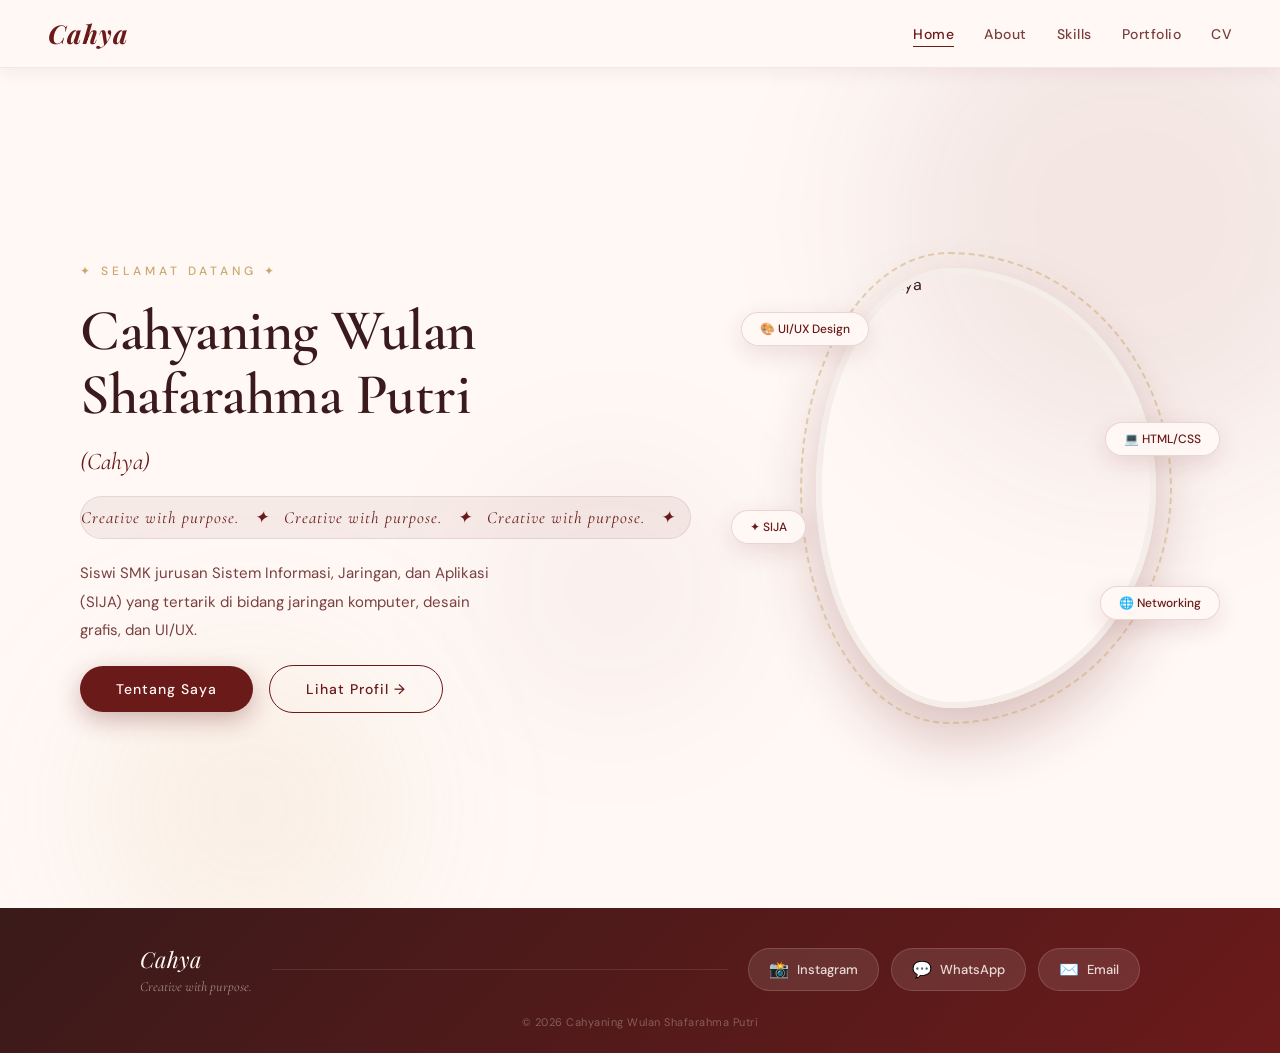
==== index.html @ 1abc10e7 "Add files via upload" ====
<!DOCTYPE html>
<html lang="id">
<head>
  <meta charset="UTF-8">
  <meta name="viewport" content="width=device-width, initial-scale=1.0">
  <title>Cahya | Personal Branding</title>
  <link href="https://fonts.googleapis.com/css2?family=Cormorant+Garamond:ital,wght@0,400;0,600;1,400&family=DM+Sans:wght@300;400;500&family=Playfair+Display:ital,wght@0,700;1,400&display=swap" rel="stylesheet">
  <link rel="stylesheet" href="style.css">
</head>

<body>

  <!-- NAVBAR -->
  <nav class="navbar">
    <div class="logo">Cahya</div>
    <ul class="nav-menu">
      <li><a href="index.html" class="active">Home</a></li>
      <li><a href="about.html">About</a></li>
      <li><a href="skills.html">Skills</a></li>
      <li><a href="protfolio.html">Portfolio</a></li>
      <li><a href="cv.html">CV</a></li>
    </ul>
  </nav>

  <!-- HOME SECTION -->
  <section class="home">

    <!-- ORNAMEN DEKORASI -->
    <div class="orb orb-1"></div>
    <div class="orb orb-2"></div>
    <div class="orb orb-3"></div>

    <div class="home-layout">

      <!-- KIRI: TEKS -->
      <div class="home-text">
        <span class="home-eyebrow">✦ Selamat Datang ✦</span>
        <h1 class="home-name">Cahyaning Wulan<br>Shafarahma Putri</h1>
        <h2 class="home-nick">(Cahya)</h2>

        <!-- TAGLINE BERJALAN -->
        <div class="tagline-wrap">
          <span class="tagline-running">Creative with purpose.&nbsp;&nbsp;&nbsp;✦&nbsp;&nbsp;&nbsp;Creative with purpose.&nbsp;&nbsp;&nbsp;✦&nbsp;&nbsp;&nbsp;Creative with purpose.&nbsp;&nbsp;&nbsp;✦&nbsp;&nbsp;&nbsp;</span>
        </div>

        <p class="description">
          Siswi SMK jurusan Sistem Informasi, Jaringan, dan Aplikasi (SIJA)
          yang tertarik di bidang jaringan komputer, desain grafis, dan UI/UX.
        </p>

        <div class="home-actions">
          <button class="btn" onclick="document.getElementById('socialModal').classList.add('show')">Tentang Saya</button>
          <a href="about.html" class="btn-outline">Lihat Profil →</a>
        </div>
      </div>

      <!-- KANAN: FOTO -->
      <div class="home-photo-side">
        <div class="photo-frame">
          <img src="https://i.ibb.co.com/ywpWvyh/Whats-App-Image-2026-05-02-at-09-30-25.jpg" alt="Foto Cahya" class="profile-photo">
          <div class="photo-deco-ring"></div>
        </div>
        <!-- BADGE MELAYANG -->
        <div class="float-badge badge-1">🎨 UI/UX Design</div>
        <div class="float-badge badge-2">🌐 Networking</div>
        <div class="float-badge badge-3">✦ SIJA</div>
        <div class="float-badge badge-4">💻 HTML/CSS</div>
      </div>

    </div>
  </section>

  <!-- MODAL SOSIAL MEDIA -->
  <div class="modal-overlay" id="socialModal" onclick="if(event.target===this)this.classList.remove('show')">
    <div class="modal-box">
      <button class="modal-close" onclick="document.getElementById('socialModal').classList.remove('show')">&times;</button>
      <p class="modal-label">Temukan saya di</p>
      <h2 class="modal-title">Sosial Media</h2>
      <div class="social-links">
        <a href="https://www.instagram.com/sfarhmptri?igsh=a2llaGw1cDJhYjl5" target="_blank" class="social-btn instagram">
          <span class="social-icon">📸</span>
          <span>Instagram</span>
        </a>
        <a href="https://wa.me/6281215548421" target="_blank" class="social-btn whatsapp">
          <span class="social-icon">💬</span>
          <span>WhatsApp</span>
        </a>
        <a href="https://www.tiktok.com/@sfaarma" target="_blank" class="social-btn tiktok">
          <span class="social-icon">🎵</span>
          <span>TikTok</span>
        </a>
        <a href="mailto:shafarahmaputri@gmail.com" class="social-btn gmail">
          <span class="social-icon">✉️</span>
          <span>Email</span>
        </a>
      </div>
    </div>
  </div>

  <!-- FOOTER -->
  <footer class="site-footer">
    <div class="site-footer-inner">
      <div class="footer-brand">
        <span class="footer-logo">Cahya</span>
        <p class="footer-tagline">Creative with purpose.</p>
      </div>
      <div class="footer-divider"></div>
      <div class="footer-contact">
        <a href="https://www.instagram.com/sfarhmptri?igsh=a2llaGw1cDJhYjl5" target="_blank" class="footer-icon-btn">
          <span>📸</span><span class="footer-btn-label">Instagram</span>
        </a>
        <a href="https://wa.me/6281215548421" target="_blank" class="footer-icon-btn">
          <span>💬</span><span class="footer-btn-label">WhatsApp</span>
        </a>
        <a href="mailto:shafarahmaputri@gmail.com" class="footer-icon-btn">
          <span>✉️</span><span class="footer-btn-label">Email</span>
        </a>
      </div>
    </div>
    <p class="footer-copy">© 2026 Cahyaning Wulan Shafarahma Putri</p>
  </footer>

</body>
</html>
---- style.css ----
﻿/* ===================================
   MAROON THEME — Cahya Personal Brand
=================================== */
@import url("https://fonts.googleapis.com/css2?family=Cormorant+Garamond:ital,wght@0,400;0,600;1,400&family=DM+Sans:wght@300;400;500&family=Playfair+Display:ital,wght@0,700;1,400&display=swap");

*{margin:0;padding:0;box-sizing:border-box;}

body{font-family:"DM Sans",sans-serif;background:#fff8f5;min-height:100vh;color:#3a1a1a;}

/* NAVBAR */
.navbar{position:sticky;top:0;background:rgba(255,248,245,0.92);backdrop-filter:blur(12px);padding:16px 48px;display:flex;justify-content:space-between;align-items:center;box-shadow:0 2px 20px rgba(107,26,26,0.08);z-index:100;border-bottom:1px solid rgba(107,26,26,0.08);}
.logo{font-family:"Playfair Display",serif;font-size:26px;font-weight:700;color:#6b1a1a;letter-spacing:1px;font-style:italic;}
.nav-menu{list-style:none;display:flex;gap:30px;}
.nav-menu a{text-decoration:none;color:#7a4040;font-family:"DM Sans",sans-serif;font-weight:500;font-size:14px;letter-spacing:0.5px;position:relative;transition:0.3s;}
.nav-menu a::after{content:"";position:absolute;width:0;height:1.5px;background:#6b1a1a;left:0;bottom:-4px;transition:0.3s;}
.nav-menu a:hover::after,.nav-menu a.active::after{width:100%;}
.nav-menu a:hover,.nav-menu a.active{color:#6b1a1a;}

/* HOME LAYOUT */
.home{min-height:calc(100vh - 60px);display:flex;align-items:center;padding:60px 80px;position:relative;overflow:hidden;}

/* ORB DEKORASI */
.orb{position:absolute;border-radius:50%;filter:blur(80px);pointer-events:none;}
.orb-1{width:500px;height:500px;background:rgba(107,26,26,0.08);top:-100px;right:-100px;}
.orb-2{width:300px;height:300px;background:rgba(201,169,110,0.12);bottom:-50px;left:100px;}
.orb-3{width:200px;height:200px;background:rgba(107,26,26,0.06);top:50%;left:40%;}

.home-layout{display:grid;grid-template-columns:1fr 1fr;gap:80px;align-items:center;max-width:1200px;width:100%;margin:0 auto;position:relative;z-index:1;}

/* TEKS KIRI */
.home-text{display:flex;flex-direction:column;gap:20px;}
.home-eyebrow{font-family:"DM Sans",sans-serif;font-size:12px;letter-spacing:4px;text-transform:uppercase;color:#c9a96e;font-weight:500;}
.home-name{font-family:"Cormorant Garamond",serif;font-size:58px;font-weight:600;color:#3a1a1a;line-height:1.1;letter-spacing:-0.5px;}
.home-nick{font-family:"Cormorant Garamond",serif;font-size:24px;font-style:italic;color:#6b1a1a;font-weight:400;}

/* TAGLINE BERJALAN */
.tagline-wrap{overflow:hidden;background:rgba(107,26,26,0.06);border-radius:50px;padding:10px 0;border:1px solid rgba(107,26,26,0.1);}
.tagline-running{display:inline-block;white-space:nowrap;font-family:"Cormorant Garamond",serif;font-size:17px;font-style:italic;color:#6b1a1a;letter-spacing:1px;animation:marquee 12s linear infinite;}
@keyframes marquee{0%{transform:translateX(0);}100%{transform:translateX(-50%);}}

.description{font-size:15px;line-height:1.9;color:#7a4040;max-width:420px;}

.home-actions{display:flex;gap:16px;align-items:center;flex-wrap:wrap;}

/* BUTTON */
.btn{display:inline-block;padding:14px 36px;background:#6b1a1a;color:#fff8f5;border-radius:50px;text-decoration:none;font-family:"DM Sans",sans-serif;font-weight:500;font-size:14px;letter-spacing:1px;border:none;cursor:pointer;box-shadow:0 8px 24px rgba(107,26,26,0.3);transition:0.3s;}
.btn:hover{background:#8b2222;transform:translateY(-2px);box-shadow:0 14px 32px rgba(107,26,26,0.35);}
.btn-outline{display:inline-block;padding:14px 36px;background:transparent;color:#6b1a1a;border-radius:50px;text-decoration:none;font-family:"DM Sans",sans-serif;font-weight:500;font-size:14px;letter-spacing:1px;border:1.5px solid #6b1a1a;transition:0.3s;}
.btn-outline:hover{background:#6b1a1a;color:#fff8f5;transform:translateY(-2px);}

/* FOTO KANAN */
.home-photo-side{position:relative;display:flex;justify-content:center;align-items:center;}
.photo-frame{position:relative;display:inline-block;}
.profile-photo{width:340px;height:440px;object-fit:cover;border-radius:40% 60% 60% 40% / 50% 50% 50% 50%;border:6px solid #f5ede8;box-shadow:0 30px 60px rgba(107,26,26,0.25);display:block;transition:0.4s;}
.profile-photo:hover{transform:scale(1.02);}
.photo-deco-ring{position:absolute;inset:-16px;border-radius:40% 60% 60% 40% / 50% 50% 50% 50%;border:2px dashed rgba(201,169,110,0.5);pointer-events:none;animation:spin 20s linear infinite;}
@keyframes spin{to{transform:rotate(360deg);}}

/* BADGE MELAYANG */
.float-badge{position:absolute;background:rgba(255,248,245,0.95);backdrop-filter:blur(8px);border:1px solid rgba(107,26,26,0.15);border-radius:50px;padding:8px 18px;font-family:"DM Sans",sans-serif;font-size:12px;font-weight:500;color:#6b1a1a;box-shadow:0 8px 24px rgba(107,26,26,0.12);white-space:nowrap;}
.badge-1{top:10%;left:-30px;animation:floatBadge 4s ease-in-out infinite;}
.badge-2{bottom:20%;right:-20px;animation:floatBadge 4s ease-in-out infinite 1.5s;}
.badge-3{top:55%;left:-40px;animation:floatBadge 4s ease-in-out infinite 0.8s;}
.badge-4{top:35%;right:-20px;animation:floatBadge 4s ease-in-out infinite 2.2s;}
@keyframes floatBadge{0%,100%{transform:translateY(0);}50%{transform:translateY(-8px);}}

/* MODAL */
.modal-overlay{display:none;position:fixed;inset:0;background:rgba(58,26,26,0.4);backdrop-filter:blur(6px);z-index:999;justify-content:center;align-items:center;}
.modal-overlay.show{display:flex;animation:fadeIn 0.3s ease;}
.modal-box{background:#fff8f5;border-radius:28px;padding:45px 40px 40px;max-width:380px;width:90%;text-align:center;box-shadow:0 30px 60px rgba(107,26,26,0.2);position:relative;animation:slideUp 0.35s ease;}
.modal-close{position:absolute;top:16px;right:20px;background:none;border:none;font-size:24px;color:#aaa;cursor:pointer;transition:0.2s;}
.modal-close:hover{color:#6b1a1a;transform:scale(1.2);}
.modal-label{font-size:12px;letter-spacing:2px;text-transform:uppercase;color:#c9a96e;margin-bottom:6px;}
.modal-title{font-family:"Cormorant Garamond",serif;font-size:30px;font-weight:600;color:#3a1a1a;margin-bottom:30px;}
.social-links{display:flex;flex-direction:column;gap:12px;}
.social-btn{display:flex;align-items:center;gap:14px;padding:14px 22px;border-radius:14px;text-decoration:none;font-family:"DM Sans",sans-serif;font-weight:500;font-size:15px;color:white;transition:0.3s;}
.social-btn:hover{transform:translateY(-2px);filter:brightness(1.1);}
.social-icon{font-size:20px;}
.social-btn.instagram{background:linear-gradient(135deg,#6b1a1a,#8b2222);}
.social-btn.whatsapp{background:linear-gradient(135deg,#4a1010,#6b1a1a);}
.social-btn.tiktok{background:linear-gradient(135deg,#3a1a1a,#6b1a1a);}

/* ANIMATIONS */
@keyframes fadeIn{from{opacity:0;transform:translateY(20px);}to{opacity:1;transform:translateY(0);}}
@keyframes slideUp{from{opacity:0;transform:translateY(30px);}to{opacity:1;transform:translateY(0);}}
@keyframes fadeUp{from{opacity:0;transform:translateY(30px);}to{opacity:1;transform:translateY(0);}}

/* =====================
   SECTION UMUM
===================== */
.section-title{font-family:"Cormorant Garamond",serif;font-size:36px;font-weight:600;color:#3a1a1a;margin-bottom:8px;}
.section-sub{font-family:"DM Sans",sans-serif;font-size:14px;color:#b08080;letter-spacing:0.5px;margin-bottom:28px;text-align:center;}
.deco-flowers{font-size:18px;letter-spacing:6px;margin:16px 0;opacity:0.5;text-align:center;}

/* =====================
   FAMILY SECTION
===================== */
.family-section{padding:60px 20px 20px;display:flex;justify-content:center;}
.family-card{background:rgba(255,248,245,0.9);backdrop-filter:blur(14px);max-width:960px;width:100%;padding:55px 50px;border-radius:40px;box-shadow:0 30px 60px rgba(107,26,26,0.12);animation:fadeUp 1.2s ease;}

/* HEADER */
.family-header{text-align:center;margin-bottom:44px;}
.family-eyebrow{font-family:"DM Sans",sans-serif;font-size:11px;letter-spacing:4px;text-transform:uppercase;color:#c9a96e;font-weight:500;}

/* LAYOUT 2 KOLOM */
.family-layout{display:grid;grid-template-columns:1fr 1fr;gap:48px;align-items:center;}

/* KIRI: FOTO */
.family-left{display:flex;justify-content:center;}
.family-img-frame{position:relative;display:inline-block;}
.family-img{width:100%;max-width:360px;height:260px;object-fit:cover;border-radius:24px;border:4px solid #f5ede8;box-shadow:0 20px 40px rgba(107,26,26,0.18);display:block;transition:0.4s;}
.family-img:hover{transform:scale(1.02);}
.family-img-label{position:absolute;bottom:-14px;left:50%;transform:translateX(-50%);background:#6b1a1a;color:#fff8f5;font-family:"DM Sans",sans-serif;font-size:12px;font-weight:500;padding:6px 18px;border-radius:50px;white-space:nowrap;box-shadow:0 6px 18px rgba(107,26,26,0.25);}

/* KANAN: INFO */
.family-right{display:flex;flex-direction:column;gap:22px;}
.family-info-card{background:linear-gradient(135deg,#fff5f0,#fde8d8);border-radius:20px;padding:24px 26px;border-left:3px solid #c9a96e;}
.family-info-title{font-family:"Cormorant Garamond",serif;font-size:20px;font-weight:600;color:#3a1a1a;margin-bottom:10px;}
.family-info-text{font-family:"DM Sans",sans-serif;font-size:14px;color:#7a4040;line-height:1.8;}
.family-tags{display:flex;flex-wrap:wrap;gap:10px;}
.family-tag{font-family:"DM Sans",sans-serif;font-size:13px;background:rgba(107,26,26,0.07);color:#6b1a1a;padding:7px 16px;border-radius:50px;border:1px solid rgba(107,26,26,0.12);font-weight:500;}
.family-quote-box{background:rgba(107,26,26,0.04);border-radius:18px;padding:22px 26px;border-left:3px solid #c9a96e;}
.quote-inner{position:relative;}
.quote-mark{font-family:"Cormorant Garamond",serif;font-size:50px;color:#c9a96e;opacity:0.4;line-height:0;vertical-align:-18px;}
.quote-mark.closing{float:right;vertical-align:-26px;}
.family-quote-box p{font-family:"Cormorant Garamond",serif;font-size:17px;font-style:italic;color:#6b1a1a;line-height:1.7;display:inline;}

/* EDUCATION */
.education-title{margin-top:60px;color:#3a1a1a;text-align:center;}
.education-grid{margin-top:30px;display:grid;grid-template-columns:repeat(4,1fr);gap:18px;}
.education-card{padding:28px 16px;border-radius:24px;text-align:center;box-shadow:0 12px 30px rgba(107,26,26,0.1);transition:0.4s;}
.education-card:hover{transform:translateY(-8px);}
.education-icon{font-size:38px;margin-bottom:10px;}
.education-card h4{font-family:"Cormorant Garamond",serif;font-size:20px;font-weight:600;color:#6b1a1a;margin-bottom:6px;}
.education-card p{font-size:12.5px;color:#7a4040;line-height:1.6;}
.education-card.tk{background:linear-gradient(135deg,#fff5f0,#fde8d8);}
.education-card.sd{background:linear-gradient(135deg,#fdf0e8,#fae0cc);}
.education-card.smp{background:linear-gradient(135deg,#f5ede8,#f0ddd0);}
.education-card.smk{background:linear-gradient(135deg,#ede0d8,#e8d0c4);}

/* RESPONSIVE FAMILY */
@media(max-width:768px){
  .family-card{padding:36px 24px;}
  .family-layout{grid-template-columns:1fr;gap:32px;}
  .family-img{max-width:100%;height:220px;}
  .education-grid{grid-template-columns:repeat(2,1fr);}
}

/* =====================
   HMC SECTION
===================== */
.hmc-section{padding:20px 20px 60px;display:flex;justify-content:center;}
.hmc-card{max-width:960px;width:100%;padding:50px;border-radius:32px;background:rgba(255,248,245,0.9);backdrop-filter:blur(12px);box-shadow:0 20px 40px rgba(107,26,26,0.1);}

.hmc-header{text-align:center;margin-bottom:36px;}
.hmc-eyebrow{font-family:"DM Sans",sans-serif;font-size:11px;letter-spacing:4px;text-transform:uppercase;color:#c9a96e;font-weight:500;display:block;margin-bottom:6px;}
.hmc-title{font-family:"Cormorant Garamond",serif;font-size:34px;font-weight:600;color:#3a1a1a;margin-bottom:6px;}
.hmc-sub{font-family:"DM Sans",sans-serif;font-size:13.5px;color:#b08080;}

.hmc-grid{display:grid;grid-template-columns:repeat(3,1fr);gap:18px;}

.hmc-box{padding:26px 22px;border-radius:20px;background:white;box-shadow:0 6px 20px rgba(107,26,26,0.07);transition:0.3s;border-top:3px solid transparent;position:relative;overflow:hidden;}
.hmc-box::before{content:"";position:absolute;top:0;left:0;right:0;height:3px;}
.hmc-box:nth-child(1)::before{background:linear-gradient(90deg,#6b1a1a,#c9a96e);}
.hmc-box:nth-child(2)::before{background:linear-gradient(90deg,#c9a96e,#8b2222);}
.hmc-box:nth-child(3)::before{background:linear-gradient(90deg,#8b2222,#c9a96e);}
.hmc-box:hover{transform:translateY(-5px);box-shadow:0 14px 32px rgba(107,26,26,0.13);}

.hmc-box-header{display:flex;align-items:center;gap:12px;margin-bottom:16px;}
.hmc-box .icon{font-size:26px;flex-shrink:0;}
.hmc-box h3{font-family:"Cormorant Garamond",serif;font-size:20px;font-weight:600;color:#3a1a1a;margin:0;}

.hmc-list{list-style:none;padding:0;margin:0;}
.hmc-list li{font-family:"DM Sans",sans-serif;font-size:13px;color:#5a2a2a;padding:6px 10px;margin-bottom:4px;background:#fff8f5;border-radius:8px;line-height:1.5;transition:0.2s;display:flex;align-items:center;gap:8px;}
.hmc-list li::before{content:"✦";font-size:9px;color:#c9a96e;flex-shrink:0;}
.hmc-list li:hover{background:#fde8d8;transform:translateX(3px);}

@media(max-width:768px){
  .hmc-card{padding:32px 20px;}
  .hmc-grid{grid-template-columns:1fr;gap:14px;}
}

/* =====================
   SKILL SECTION
===================== */
.skill-section{padding:20px 20px 60px;display:flex;justify-content:center;}
.skill-card{max-width:960px;width:100%;padding:50px;border-radius:32px;background:rgba(255,248,245,0.9);box-shadow:0 20px 50px rgba(107,26,26,0.1);}

.skill-header{text-align:center;margin-bottom:36px;}
.skill-eyebrow{font-family:"DM Sans",sans-serif;font-size:11px;letter-spacing:4px;text-transform:uppercase;color:#c9a96e;font-weight:500;display:block;margin-bottom:6px;}
.skill-main-title{font-family:"Cormorant Garamond",serif;font-size:34px;font-weight:600;color:#3a1a1a;margin-bottom:6px;}
.skill-main-sub{font-family:"DM Sans",sans-serif;font-size:13.5px;color:#b08080;}

.skill-grid{display:grid;grid-template-columns:1fr 1fr;gap:24px;margin-top:10px;}
.skill-box{padding:32px 28px;border-radius:24px;background:white;box-shadow:0 8px 24px rgba(107,26,26,0.07);transition:transform 0.3s,box-shadow 0.3s;border-top:3px solid #c9a96e;}
.skill-box:hover{transform:translateY(-5px);box-shadow:0 18px 36px rgba(107,26,26,0.13);}

.skill-box-label{display:flex;align-items:center;gap:12px;margin-bottom:18px;}
.skill-box-icon{font-size:24px;}
.skill-box h3{font-family:"Cormorant Garamond",serif;font-size:22px;font-weight:600;color:#3a1a1a;margin:0;}

.skill-box ul{list-style:none;padding:0;text-align:left;}
.skill-box li{margin-bottom:8px;font-size:13.5px;color:#5a2a2a;display:flex;align-items:center;gap:10px;padding:8px 12px;border-radius:10px;background:#fff8f5;transition:0.2s;}
.skill-box li:hover{background:#fde8d8;transform:translateX(4px);}
.skill-box li::before{content:"✦";font-size:10px;color:#c9a96e;flex-shrink:0;}

/* SKILL BARS */
.skill-bars{display:flex;flex-direction:column;gap:14px;text-align:left;}
.skill-bar-item{width:100%;}
.skill-bar-label{display:flex;justify-content:space-between;font-family:"DM Sans",sans-serif;font-size:13.5px;color:#5a2a2a;margin-bottom:6px;font-weight:500;}
.skill-bar-label span:last-child{color:#6b1a1a;font-weight:600;}
.skill-bar-track{width:100%;height:10px;background:#f5ede8;border-radius:50px;overflow:hidden;}
.skill-bar-fill{height:100%;border-radius:50px;width:0;animation:growBar 1.4s ease forwards;}
@keyframes growBar{from{width:0;}to{width:var(--bar-width);}}

/* =====================
   ABOUT FOOTER
===================== */
.about-footer{background:linear-gradient(135deg,#6b1a1a,#8b2222);padding:50px 20px;text-align:center;}
.footer-label{font-family:"DM Sans",sans-serif;font-size:11px;letter-spacing:4px;text-transform:uppercase;color:rgba(255,248,245,0.6);margin-bottom:24px;}
.footer-socials{display:flex;justify-content:center;gap:16px;flex-wrap:wrap;margin-bottom:32px;}
.footer-social-btn{display:flex;align-items:center;gap:10px;padding:12px 24px;background:rgba(255,248,245,0.12);border:1px solid rgba(255,248,245,0.2);border-radius:50px;text-decoration:none;font-family:"DM Sans",sans-serif;font-size:14px;font-weight:500;color:#fff8f5;transition:0.3s;}
.footer-social-btn:hover{background:rgba(255,248,245,0.22);transform:translateY(-3px);}
.footer-copy{font-family:"DM Sans",sans-serif;font-size:12px;color:rgba(255,248,245,0.4);letter-spacing:0.5px;}

@media(max-width:768px){
  .skill-card{padding:32px 20px;}
  .skill-grid{grid-template-columns:1fr;}
  .footer-socials{gap:10px;}
  .footer-social-btn{padding:10px 18px;font-size:13px;}
}

/* =====================
   PORTFOLIO SECTION
===================== */
.portfolio-section{padding:60px 20px 80px;display:flex;justify-content:center;}
.portfolio-wrapper{max-width:1000px;width:100%;text-align:center;}
.portfolio-grid{display:grid;grid-template-columns:repeat(auto-fill,minmax(280px,1fr));gap:28px;margin-top:10px;}
.portfolio-card{background:rgba(255,248,245,0.95);border-radius:24px;overflow:hidden;box-shadow:0 12px 35px rgba(107,26,26,0.1);transition:0.35s;text-align:left;}
.portfolio-card:hover{transform:translateY(-8px);box-shadow:0 24px 50px rgba(107,26,26,0.18);}
.portfolio-img-wrap{position:relative;}
.portfolio-img{width:100%;height:200px;object-fit:cover;display:block;}
.portfolio-badge{position:absolute;top:12px;left:12px;background:#6b1a1a;color:#fff8f5;font-family:"DM Sans",sans-serif;font-size:11px;font-weight:500;padding:5px 14px;border-radius:50px;letter-spacing:0.5px;}
.portfolio-info{padding:22px 24px 26px;}
.portfolio-info h3{font-family:"Cormorant Garamond",serif;font-size:22px;font-weight:600;color:#3a1a1a;margin-bottom:10px;}
.portfolio-info p{font-family:"DM Sans",sans-serif;font-size:13.5px;color:#7a4040;line-height:1.7;margin-bottom:18px;}
.portfolio-link{display:inline-block;font-family:"DM Sans",sans-serif;font-size:13.5px;font-weight:500;color:#6b1a1a;text-decoration:none;border-bottom:1.5px solid #c9a96e;padding-bottom:2px;transition:0.2s;}
.portfolio-link:hover{color:#c9a96e;}

/* =====================
   CV SECTION
===================== */
.cv-section{padding:60px 20px 80px;display:flex;justify-content:center;}
.cv-wrapper{max-width:1000px;width:100%;text-align:center;}
.cv-card{display:grid;grid-template-columns:260px 1fr;background:rgba(255,248,245,0.95);border-radius:32px;overflow:hidden;box-shadow:0 25px 60px rgba(107,26,26,0.15);text-align:left;animation:fadeIn 1s ease;}
.cv-left{background:linear-gradient(160deg,#6b1a1a,#8b2222);padding:40px 28px;display:flex;flex-direction:column;align-items:center;text-align:center;gap:6px;}
.cv-photo-wrap{margin-bottom:16px;}
.cv-photo{width:130px;height:170px;object-fit:cover;border-radius:50%/40%;border:4px solid rgba(255,248,245,0.3);box-shadow:0 12px 30px rgba(0,0,0,0.3);}
.cv-name{font-family:"Playfair Display",serif;font-size:22px;font-style:italic;color:#fff8f5;margin:0;}
.cv-role{font-family:"DM Sans",sans-serif;font-size:11px;color:rgba(255,248,245,0.7);letter-spacing:1.5px;text-transform:uppercase;margin-bottom:16px;}
.cv-contact{width:100%;display:flex;flex-direction:column;gap:8px;margin-bottom:24px;}
.cv-contact-item{display:flex;align-items:center;gap:10px;font-family:"DM Sans",sans-serif;font-size:12.5px;color:rgba(255,248,245,0.85);background:rgba(255,255,255,0.1);padding:8px 12px;border-radius:10px;}
.cv-contact-icon{font-size:15px;flex-shrink:0;}
.cv-sidebar-section{width:100%;}
.cv-sidebar-title{font-family:"Cormorant Garamond",serif;font-size:17px;font-weight:600;color:#f5ede8;margin-bottom:12px;text-align:left;}
.cv-skill-tags{display:flex;flex-wrap:wrap;gap:8px;}
.cv-tag{font-family:"DM Sans",sans-serif;font-size:11px;background:rgba(255,248,245,0.15);color:#fff8f5;padding:5px 12px;border-radius:50px;font-weight:500;border:1px solid rgba(255,248,245,0.2);}
.cv-right{padding:40px 36px;display:flex;flex-direction:column;gap:28px;}
.cv-block-title{font-family:"Cormorant Garamond",serif;font-size:20px;font-weight:600;color:#3a1a1a;margin-bottom:14px;padding-bottom:8px;border-bottom:1.5px solid #f5ede8;}
.cv-table{width:100%;border-collapse:collapse;}
.cv-table tr{border-bottom:1px solid #fdf0e8;}
.cv-table td{font-family:"DM Sans",sans-serif;font-size:13px;color:#5a2a2a;padding:8px 4px;vertical-align:top;line-height:1.6;}
.cv-td-label{color:#b08080;white-space:nowrap;padding-right:12px;min-width:140px;}
.cv-timeline{display:flex;flex-direction:column;position:relative;padding-left:20px;}
.cv-timeline::before{content:"";position:absolute;left:6px;top:8px;bottom:8px;width:2px;background:linear-gradient(180deg,#6b1a1a,#c9a96e);border-radius:2px;}
.cv-timeline-item{display:flex;gap:16px;align-items:flex-start;padding-bottom:18px;position:relative;}
.cv-timeline-dot{width:14px;height:14px;border-radius:50%;background:#f5ede8;border:3px solid #6b1a1a;flex-shrink:0;margin-top:3px;margin-left:-20px;position:relative;z-index:1;}
.cv-timeline-item.active .cv-timeline-dot{background:#6b1a1a;box-shadow:0 0 0 4px rgba(107,26,26,0.15);}
.cv-timeline-content{flex:1;}
.cv-timeline-year{font-family:"DM Sans",sans-serif;font-size:11px;color:#c9a96e;font-weight:500;letter-spacing:0.5px;text-transform:uppercase;}
.cv-timeline-content h4{font-family:"DM Sans",sans-serif;font-size:14px;font-weight:500;color:#3a1a1a;margin:3px 0 2px;}
.cv-timeline-content p{font-family:"DM Sans",sans-serif;font-size:12.5px;color:#b08080;}
.cv-quote{display:flex;flex-direction:column;gap:8px;background:#fff5f0;border-radius:16px;padding:18px 22px;border-left:3px solid #c9a96e;}
.cv-quote p{font-family:"Cormorant Garamond",serif;font-size:16px;font-style:italic;color:#6b1a1a;line-height:1.6;}
.cv-quote-author{font-family:"DM Sans",sans-serif;font-size:12px;color:#c9a96e;font-weight:500;letter-spacing:0.5px;}

/* =====================
   RESPONSIVE
===================== */
@media(max-width:900px){
  .home{padding:40px 30px;}
  .home-layout{grid-template-columns:1fr;gap:40px;text-align:center;}
  .home-name{font-size:40px;}
  .home-photo-side{order:-1;}
  .profile-photo{width:240px;height:310px;}
  .home-actions{justify-content:center;}
  .description{max-width:100%;}
  .badge-1,.badge-2,.badge-3{display:none;}
  .education-grid{grid-template-columns:repeat(2,1fr);}
  .hmc-grid{grid-template-columns:1fr;}
  .skill-grid{grid-template-columns:1fr;}
  .cv-card{grid-template-columns:1fr;}
  .portfolio-grid{grid-template-columns:1fr;}
}

/* =====================
   SKILLS PAGE
===================== */
.skills-page{padding:60px 20px 80px;display:flex;justify-content:center;}
.skills-wrapper{max-width:1000px;width:100%;}

.skills-page-header{text-align:center;margin-bottom:48px;}
.skills-eyebrow{font-family:"DM Sans",sans-serif;font-size:11px;letter-spacing:4px;text-transform:uppercase;color:#c9a96e;font-weight:500;display:block;margin-bottom:8px;}
.skills-page-title{font-family:"Cormorant Garamond",serif;font-size:42px;font-weight:600;color:#3a1a1a;margin-bottom:8px;}
.skills-page-sub{font-family:"DM Sans",sans-serif;font-size:14px;color:#b08080;}

.skills-layout{display:grid;grid-template-columns:1fr 1fr;gap:28px;align-items:start;}

/* CARD UMUM */
.skills-bars-card,.skills-tools-card{background:rgba(255,248,245,0.95);border-radius:28px;padding:36px 32px;box-shadow:0 12px 35px rgba(107,26,26,0.1);}

.skills-card-title{font-family:"Cormorant Garamond",serif;font-size:24px;font-weight:600;color:#3a1a1a;margin-bottom:24px;padding-bottom:12px;border-bottom:1.5px solid #f5ede8;}
.skills-tools-sub{font-family:"DM Sans",sans-serif;font-size:13px;color:#b08080;margin-top:-16px;margin-bottom:22px;}

/* TOOLS GRID */
.tools-grid{display:flex;flex-direction:column;gap:12px;}

.tool-item{display:flex;align-items:center;gap:16px;padding:14px 16px;background:#fff8f5;border-radius:14px;border:1px solid rgba(107,26,26,0.07);transition:0.25s;}
.tool-item:hover{background:#fde8d8;transform:translateX(4px);border-color:rgba(107,26,26,0.15);}

.tool-icon{font-size:26px;width:44px;height:44px;background:linear-gradient(135deg,#fff5f0,#fde8d8);border-radius:12px;display:flex;align-items:center;justify-content:center;flex-shrink:0;}

.tool-info{display:flex;flex-direction:column;gap:2px;}
.tool-name{font-family:"DM Sans",sans-serif;font-size:14px;font-weight:500;color:#3a1a1a;}
.tool-desc{font-family:"DM Sans",sans-serif;font-size:12px;color:#b08080;}

@media(max-width:768px){
  .skills-layout{grid-template-columns:1fr;}
  .skills-page-title{font-size:32px;}
}

/* =====================
   SITE FOOTER (BARU)
===================== */
.site-footer{background:linear-gradient(135deg,#3a1a1a,#6b1a1a);padding:36px 40px 24px;}
.site-footer-inner{display:flex;align-items:center;justify-content:space-between;max-width:1000px;margin:0 auto 20px;flex-wrap:wrap;gap:20px;}
.footer-brand{display:flex;flex-direction:column;gap:4px;}
.footer-logo{font-family:"Playfair Display",serif;font-size:22px;font-style:italic;color:#fff8f5;}
.footer-tagline{font-family:"Cormorant Garamond",serif;font-size:14px;font-style:italic;color:rgba(255,248,245,0.5);}
.footer-divider{flex:1;height:1px;background:rgba(255,248,245,0.1);min-width:40px;}
.footer-contact{display:flex;gap:12px;}
.footer-icon-btn{display:flex;align-items:center;gap:8px;padding:10px 20px;background:rgba(255,248,245,0.1);border:1px solid rgba(255,248,245,0.15);border-radius:50px;text-decoration:none;transition:0.25s;width:auto;}
.footer-icon-btn:hover{background:rgba(255,248,245,0.2);transform:translateY(-3px);}
.footer-btn-label{font-family:"DM Sans",sans-serif;font-size:13px;color:rgba(255,248,245,0.85);font-weight:500;}
.footer-copy{font-family:"DM Sans",sans-serif;font-size:11px;color:rgba(255,248,245,0.3);text-align:center;letter-spacing:0.5px;max-width:1000px;margin:0 auto;}

@media(max-width:600px){
  .site-footer{padding:28px 20px 20px;}
  .site-footer-inner{flex-direction:column;align-items:flex-start;}
  .footer-divider{display:none;}
}
.social-btn.gmail{background:linear-gradient(135deg,#2d1010,#4a1a1a);}

/* =====================
   CV ENVELOPE
===================== */
.cv-page-header{text-align:center;margin-bottom:36px;}
.cv-eyebrow{font-family:"DM Sans",sans-serif;font-size:11px;letter-spacing:4px;text-transform:uppercase;color:#c9a96e;font-weight:500;display:block;margin-bottom:6px;}

.cv-envelope-section{padding:0 20px 60px;display:flex;justify-content:center;}
.cv-envelope-wrap{display:flex;justify-content:center;width:100%;}

/* AMPLOP */
.cv-envelope{
  width:100%;
  max-width:480px;
  position:relative;
  cursor:pointer;
  transition:transform 0.3s;
}
.cv-envelope:hover{transform:translateY(-4px);}

/* BADAN AMPLOP */
.cv-envelope-body{
  background:linear-gradient(160deg,#6b1a1a,#3a1a1a);
  border-radius:0 0 16px 16px;
  padding:40px 36px 36px;
  box-shadow:0 20px 50px rgba(107,26,26,0.35);
  position:relative;
  z-index:1;
}

/* TUTUP AMPLOP (SEGITIGA ATAS) */
.cv-envelope-flap{
  width:100%;
  height:0;
  border-left:240px solid transparent;
  border-right:240px solid transparent;
  border-top:120px solid #8b2222;
  position:relative;
  z-index:3;
  transform-origin:top center;
  transition:transform 0.6s cubic-bezier(0.4,0,0.2,1);
  filter:drop-shadow(0 4px 8px rgba(0,0,0,0.2));
}

/* LIPATAN BAWAH TUTUP */
.cv-envelope-flap::after{
  content:"";
  position:absolute;
  top:-120px;
  left:-240px;
  width:0;
  height:0;
  border-left:240px solid transparent;
  border-right:240px solid transparent;
  border-top:60px solid rgba(255,255,255,0.06);
}

/* SISI KIRI & KANAN AMPLOP */
.cv-envelope::before{
  content:"";
  position:absolute;
  bottom:0;
  left:0;
  right:0;
  height:calc(100% - 0px);
  background:linear-gradient(160deg,#6b1a1a,#3a1a1a);
  border-radius:0 0 16px 16px;
  z-index:0;
}

/* GARIS DIAGONAL AMPLOP */
.cv-envelope-lines{
  position:absolute;
  bottom:0;
  left:0;
  right:0;
  height:60px;
  z-index:2;
  overflow:hidden;
  border-radius:0 0 16px 16px;
}
.cv-envelope-lines::before{
  content:"";
  position:absolute;
  bottom:0;
  left:0;
  width:0;
  height:0;
  border-bottom:60px solid rgba(255,255,255,0.04);
  border-right:240px solid transparent;
}
.cv-envelope-lines::after{
  content:"";
  position:absolute;
  bottom:0;
  right:0;
  width:0;
  height:0;
  border-bottom:60px solid rgba(255,255,255,0.04);
  border-left:240px solid transparent;
}

/* ANIMASI BUKA */
.cv-envelope.opened .cv-envelope-flap{
  transform:rotateX(180deg);
}

/* ISI AMPLOP */
.cv-envelope-content{
  text-align:center;
  display:flex;
  flex-direction:column;
  align-items:center;
  gap:10px;
  position:relative;
  z-index:2;
}
.cv-envelope-icon{font-size:44px;}
.cv-envelope-content h3{
  font-family:"Cormorant Garamond",serif;
  font-size:19px;
  font-weight:600;
  color:#fff8f5;
  line-height:1.4;
}
.cv-envelope-content p{
  font-family:"DM Sans",sans-serif;
  font-size:12.5px;
  color:rgba(255,248,245,0.45);
}
.cv-envelope-actions{
  display:flex;
  gap:12px;
  flex-wrap:wrap;
  justify-content:center;
  margin-top:10px;
}
.cv-btn-view,.cv-btn-download{
  padding:11px 24px;
  border-radius:50px;
  font-family:"DM Sans",sans-serif;
  font-size:13.5px;
  font-weight:500;
  text-decoration:none;
  transition:0.3s;
}
.cv-btn-view{
  background:rgba(255,248,245,0.12);
  color:#fff8f5;
  border:1px solid rgba(255,248,245,0.2);
}
.cv-btn-view:hover{background:rgba(255,248,245,0.22);}
.cv-btn-download{
  background:#c9a96e;
  color:#3a1a1a;
  font-weight:600;
}
.cv-btn-download:hover{background:#e0c080;transform:translateY(-2px);}

/* =====================
   MOBILE RESPONSIVE LENGKAP
===================== */

/* NAVBAR MOBILE */
@media(max-width:768px){
  .navbar{padding:14px 20px;}
  .nav-menu{gap:14px;}
  .nav-menu a{font-size:12px;}
}

@media(max-width:560px){
  .navbar{padding:12px 16px;flex-wrap:wrap;gap:10px;}
  .nav-menu{gap:10px;flex-wrap:wrap;justify-content:center;}
  .nav-menu a{font-size:11px;letter-spacing:0;}
  .logo{font-size:20px;}
}

/* HOME MOBILE */
@media(max-width:768px){
  .home{padding:40px 20px;min-height:auto;}
  .home-layout{grid-template-columns:1fr;gap:32px;text-align:center;}
  .home-name{font-size:36px;}
  .home-nick{font-size:20px;}
  .home-photo-side{order:-1;}
  .profile-photo{width:220px;height:280px;}
  .home-actions{justify-content:center;}
  .description{max-width:100%;font-size:14px;}
  .badge-1,.badge-2,.badge-3,.badge-4{display:none;}
  .photo-deco-ring{display:none;}
}

/* CV MOBILE */
@media(max-width:768px){
  .cv-card{grid-template-columns:1fr;}
  .cv-left{padding:28px 20px;}
  .cv-right{padding:24px 20px;}
  .cv-table td{font-size:12px;}
  .cv-td-label{min-width:110px;}
  .cv-envelope-wrap{padding:0 10px;}
  .cv-envelope-body{padding:24px 20px 28px;}
  .cv-envelope-content h3{font-size:16px;}
  .cv-envelope-actions{flex-direction:column;width:100%;}
  .cv-btn-view,.cv-btn-download{text-align:center;}
}

/* PORTFOLIO MOBILE */
@media(max-width:768px){
  .portfolio-section{padding:40px 16px 60px;}
  .portfolio-grid{grid-template-columns:1fr;}
}

/* FAMILY SECTION MOBILE */
@media(max-width:560px){
  .family-card{padding:28px 16px;}
  .family-img{height:180px;}
  .education-grid{grid-template-columns:repeat(2,1fr);gap:12px;}
  .education-card{padding:20px 12px;}
}

/* HMC MOBILE */
@media(max-width:560px){
  .hmc-card{padding:28px 16px;}
}

/* SKILL MOBILE */
@media(max-width:560px){
  .skill-card{padding:28px 16px;}
}

/* FOOTER MOBILE */
@media(max-width:480px){
  .site-footer-inner{flex-direction:column;align-items:flex-start;gap:16px;}
  .footer-divider{display:none;}
  .footer-contact{flex-wrap:wrap;gap:8px;}
  .footer-icon-btn{padding:8px 14px;}
  .footer-btn-label{font-size:12px;}
}

/* SECTION TITLE MOBILE */
@media(max-width:560px){
  .section-title{font-size:28px;}
  .skills-page-title{font-size:28px;}
}
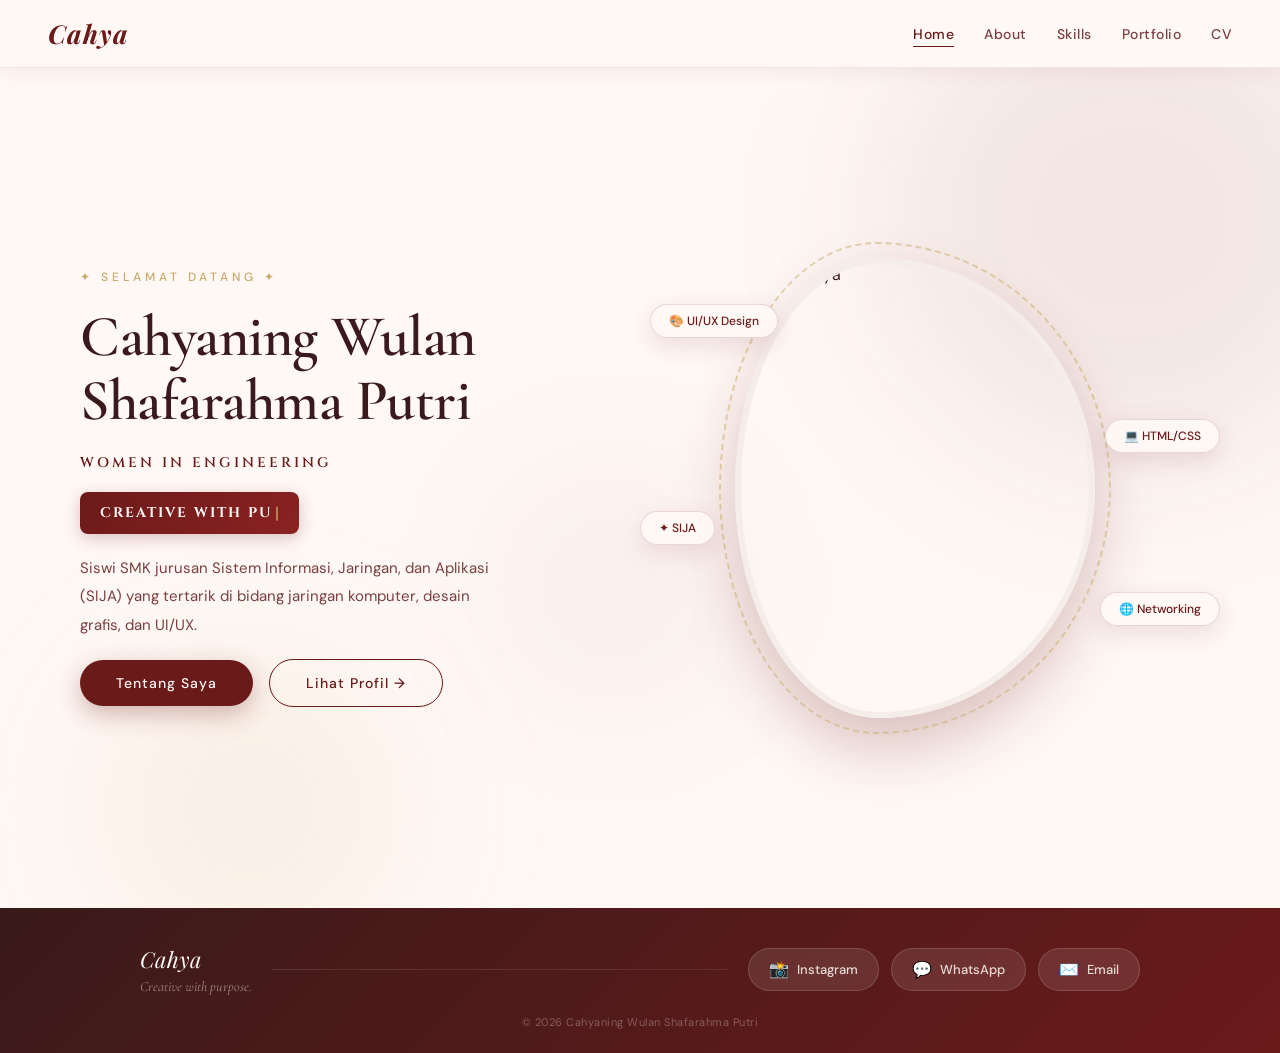
==== commit a5da2313: "Add files via upload" ====
--- a/index.html
+++ b/index.html
@@ -4,11 +4,13 @@
   <meta charset="UTF-8">
   <meta name="viewport" content="width=device-width, initial-scale=1.0">
   <title>Cahya | Personal Branding</title>
-  <link href="https://fonts.googleapis.com/css2?family=Cormorant+Garamond:ital,wght@0,400;0,600;1,400&family=DM+Sans:wght@300;400;500&family=Playfair+Display:ital,wght@0,700;1,400&display=swap" rel="stylesheet">
+  <link href="https://fonts.googleapis.com/css2?family=Cormorant+Garamond:ital,wght@0,400;0,600;1,400&family=DM+Sans:wght@300;400;500&family=Playfair+Display:ital,wght@0,700;1,400&family=Cinzel:wght@400;600&display=swap" rel="stylesheet">
   <link rel="stylesheet" href="style.css">
 </head>
 
 <body>
+
+
 
   <!-- NAVBAR -->
   <nav class="navbar">
@@ -36,11 +38,11 @@
       <div class="home-text">
         <span class="home-eyebrow">✦ Selamat Datang ✦</span>
         <h1 class="home-name">Cahyaning Wulan<br>Shafarahma Putri</h1>
-        <h2 class="home-nick">(Cahya)</h2>
+        <h2 class="home-nick">Women in Engineering</h2>
 
-        <!-- TAGLINE BERJALAN -->
+        <!-- TAGLINE TYPING -->
         <div class="tagline-wrap">
-          <span class="tagline-running">Creative with purpose.&nbsp;&nbsp;&nbsp;✦&nbsp;&nbsp;&nbsp;Creative with purpose.&nbsp;&nbsp;&nbsp;✦&nbsp;&nbsp;&nbsp;Creative with purpose.&nbsp;&nbsp;&nbsp;✦&nbsp;&nbsp;&nbsp;</span>
+          <span class="tagline-typing" id="typewriter"></span><span class="tagline-cursor">|</span>
         </div>
 
         <p class="description">
@@ -57,7 +59,7 @@
       <!-- KANAN: FOTO -->
       <div class="home-photo-side">
         <div class="photo-frame">
-          <img src="https://i.ibb.co.com/ywpWvyh/Whats-App-Image-2026-05-02-at-09-30-25.jpg" alt="Foto Cahya" class="profile-photo">
+          <img src="img/kl2.jpeg" alt="Foto Cahya" class="profile-photo">
           <div class="photo-deco-ring"></div>
         </div>
         <!-- BADGE MELAYANG -->
@@ -97,9 +99,27 @@
     </div>
   </div>
 
+  <!-- TYPEWRITER SCRIPT -->
+  <script>
+    const texts = ["Creative with purpose."];
+    let i = 0, j = 0, deleting = false;
+    const el = document.getElementById('typewriter');
+    function type() {
+      const current = texts[i];
+      if (!deleting) {
+        el.textContent = current.slice(0, ++j);
+        if (j === current.length) { deleting = true; setTimeout(type, 1800); return; }
+      } else {
+        el.textContent = current.slice(0, --j);
+        if (j === 0) { deleting = false; i = (i + 1) % texts.length; }
+      }
+      setTimeout(type, deleting ? 60 : 100);
+    }
+    type();
+  </script>
+
   <!-- FOOTER -->
-  <footer class="site-footer">
-    <div class="site-footer-inner">
+  <footer class="site-footer">    <div class="site-footer-inner">
       <div class="footer-brand">
         <span class="footer-logo">Cahya</span>
         <p class="footer-tagline">Creative with purpose.</p>
--- a/style.css
+++ b/style.css
@@ -31,12 +31,14 @@
 .home-text{display:flex;flex-direction:column;gap:20px;}
 .home-eyebrow{font-family:"DM Sans",sans-serif;font-size:12px;letter-spacing:4px;text-transform:uppercase;color:#c9a96e;font-weight:500;}
 .home-name{font-family:"Cormorant Garamond",serif;font-size:58px;font-weight:600;color:#3a1a1a;line-height:1.1;letter-spacing:-0.5px;}
-.home-nick{font-family:"Cormorant Garamond",serif;font-size:24px;font-style:italic;color:#6b1a1a;font-weight:400;}
+.home-nick{font-family:"Cinzel",serif;font-size:14px;color:#6b1a1a;font-weight:600;letter-spacing:3px;text-transform:uppercase;}
 
 /* TAGLINE BERJALAN */
-.tagline-wrap{overflow:hidden;background:rgba(107,26,26,0.06);border-radius:50px;padding:10px 0;border:1px solid rgba(107,26,26,0.1);}
-.tagline-running{display:inline-block;white-space:nowrap;font-family:"Cormorant Garamond",serif;font-size:17px;font-style:italic;color:#6b1a1a;letter-spacing:1px;animation:marquee 12s linear infinite;}
-@keyframes marquee{0%{transform:translateX(0);}100%{transform:translateX(-50%);}}
+/* TAGLINE TYPING */
+.tagline-wrap{display:inline-flex;align-items:center;width:fit-content;background:linear-gradient(135deg,#6b1a1a,#8b2222);border-radius:8px;padding:10px 20px;box-shadow:0 4px 16px rgba(107,26,26,0.25);}
+.tagline-typing{font-family:"Cinzel",serif;font-size:14px;font-weight:700;color:#fff8f5;letter-spacing:2px;text-transform:uppercase;}
+.tagline-cursor{font-family:"DM Sans",sans-serif;font-size:17px;color:#c9a96e;animation:blink 0.75s step-end infinite;margin-left:2px;}
+@keyframes blink{0%,100%{opacity:1;}50%{opacity:0;}}
 
 .description{font-size:15px;line-height:1.9;color:#7a4040;max-width:420px;}
 
@@ -49,9 +51,9 @@
 .btn-outline:hover{background:#6b1a1a;color:#fff8f5;transform:translateY(-2px);}
 
 /* FOTO KANAN */
-.home-photo-side{position:relative;display:flex;justify-content:center;align-items:center;}
+.home-photo-side{position:relative;display:flex;justify-content:center;align-items:center;padding-right:50px;}
 .photo-frame{position:relative;display:inline-block;}
-.profile-photo{width:340px;height:440px;object-fit:cover;border-radius:40% 60% 60% 40% / 50% 50% 50% 50%;border:6px solid #f5ede8;box-shadow:0 30px 60px rgba(107,26,26,0.25);display:block;transition:0.4s;}
+.profile-photo{width:360px;height:460px;object-fit:cover;object-position:center center;border-radius:40% 60% 60% 40% / 50% 50% 50% 50%;border:6px solid #f5ede8;box-shadow:0 30px 60px rgba(107,26,26,0.25);display:block;transition:0.4s;}
 .profile-photo:hover{transform:scale(1.02);}
 .photo-deco-ring{position:absolute;inset:-16px;border-radius:40% 60% 60% 40% / 50% 50% 50% 50%;border:2px dashed rgba(201,169,110,0.5);pointer-events:none;animation:spin 20s linear infinite;}
 @keyframes spin{to{transform:rotate(360deg);}}
@@ -128,11 +130,22 @@
 /* EDUCATION */
 .education-title{margin-top:60px;color:#3a1a1a;text-align:center;}
 .education-grid{margin-top:30px;display:grid;grid-template-columns:repeat(4,1fr);gap:18px;}
-.education-card{padding:28px 16px;border-radius:24px;text-align:center;box-shadow:0 12px 30px rgba(107,26,26,0.1);transition:0.4s;}
-.education-card:hover{transform:translateY(-8px);}
-.education-icon{font-size:38px;margin-bottom:10px;}
-.education-card h4{font-family:"Cormorant Garamond",serif;font-size:20px;font-weight:600;color:#6b1a1a;margin-bottom:6px;}
-.education-card p{font-size:12.5px;color:#7a4040;line-height:1.6;}
+.education-card{padding:28px 16px;border-radius:24px;text-align:center;box-shadow:0 12px 30px rgba(107,26,26,0.1);transition:0.35s;cursor:pointer;border-bottom:3px solid rgba(107,26,26,0.15);}
+.education-card:hover{transform:translateY(-10px);box-shadow:0 24px 48px rgba(107,26,26,0.25);background:linear-gradient(135deg,#6b1a1a,#3a1a1a) !important;border-bottom-color:#c9a96e;}
+.education-card:hover h4{color:#c9a96e;}
+.education-card:hover p{color:rgba(255,248,245,0.7);}
+.education-card:hover .education-icon{transform:scale(1.15);}
+.education-card:hover a.cv-timeline-location{color:#c9a96e;}
+.education-icon{font-size:38px;margin-bottom:10px;transition:0.35s;display:block;}
+.education-card h4{font-family:"Cormorant Garamond",serif;font-size:22px;font-weight:700;color:#3a1a1a;margin-bottom:6px;transition:0.35s;letter-spacing:0.5px;}
+.education-card p{font-size:12.5px;color:#6b1a1a;line-height:1.6;transition:0.35s;font-weight:500;}
+.education-card a{font-size:12px;color:#c9a96e;text-decoration:none;display:inline-block;margin-top:4px;transition:0.35s;}
+.education-card a:hover{text-decoration:underline;}
+.education-card.tk{background:linear-gradient(145deg,#fff5f0,#fde8d8);border-bottom-color:#d4956a;}
+.education-card.sd{background:linear-gradient(145deg,#fdf0e8,#f5d5b8);border-bottom-color:#c47a45;}
+.education-card.smp{background:linear-gradient(145deg,#f5e8e0,#ead0b8);border-bottom-color:#a85c35;}
+.education-card.smk{background:linear-gradient(145deg,#ede0d8,#e8d0c4);border-bottom-color:#a85c35;}
+.education-card.smk:hover{background:linear-gradient(135deg,#6b1a1a,#8b2222) !important;}
 .education-card.tk{background:linear-gradient(135deg,#fff5f0,#fde8d8);}
 .education-card.sd{background:linear-gradient(135deg,#fdf0e8,#fae0cc);}
 .education-card.smp{background:linear-gradient(135deg,#f5ede8,#f0ddd0);}
@@ -603,3 +616,13 @@
   .section-title{font-size:28px;}
   .skills-page-title{font-size:28px;}
 }
+
+.cv-timeline-location{font-family:"DM Sans",sans-serif;font-size:12px;color:#c9a96e;text-decoration:none;display:inline-block;margin-top:2px;transition:0.2s;}
+.cv-timeline-location:hover{color:#e0c080;text-decoration:underline;}
+
+.edu-city{font-size:11px;color:#c9a96e;font-weight:500;margin-top:2px;margin-bottom:4px;}
+
+.edu-city{font-size:11.5px;color:#c9a96e;font-weight:500;margin-top:2px;}
+.education-card:hover .edu-city{color:#e0c080;}
+
+
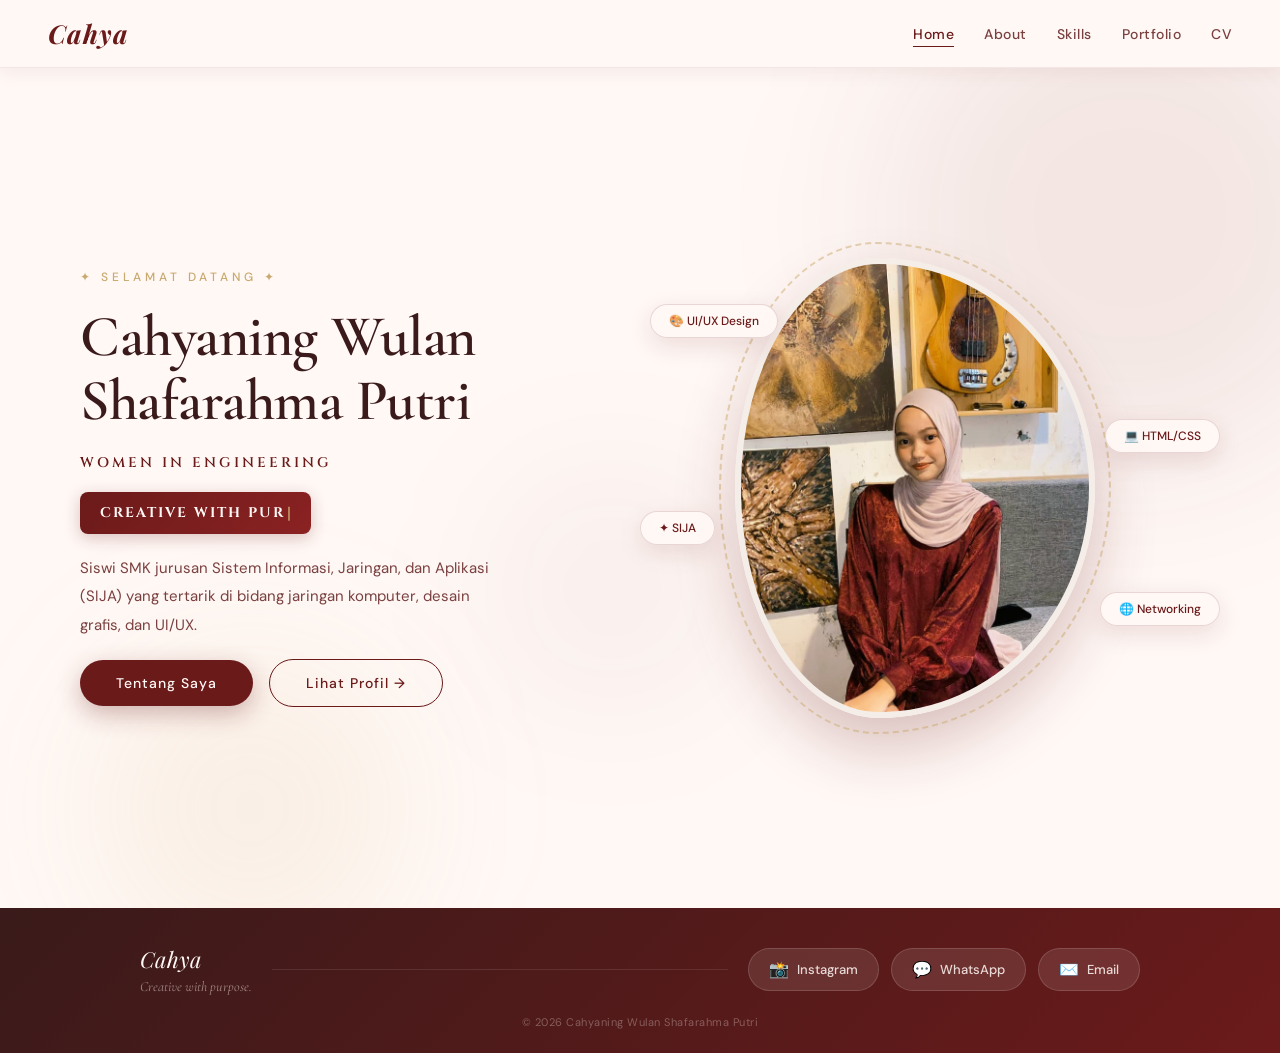
==== commit 754eeffd: "Add files via upload" ====
--- a/index.html
+++ b/index.html
@@ -59,7 +59,7 @@
       <!-- KANAN: FOTO -->
       <div class="home-photo-side">
         <div class="photo-frame">
-          <img src="img/kl2.jpeg" alt="Foto Cahya" class="profile-photo">
+          <img src="kl2.jpeg" alt="Foto Cahya" class="profile-photo">
           <div class="photo-deco-ring"></div>
         </div>
         <!-- BADGE MELAYANG -->
